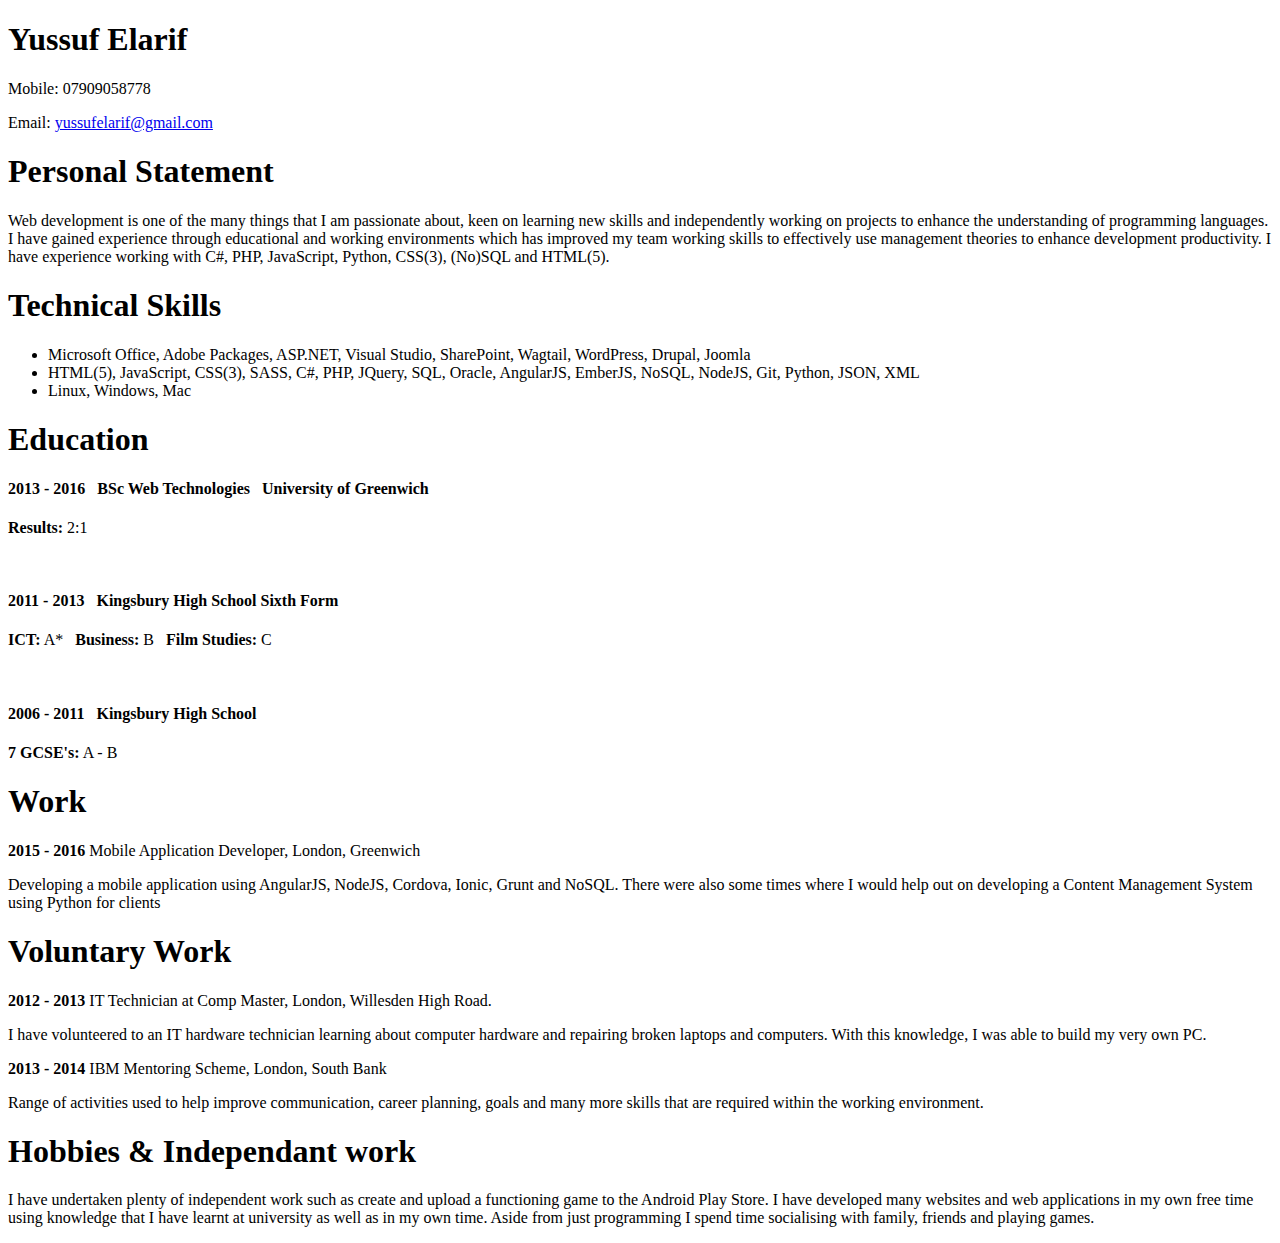
==== cvs/Vemuez/index.html @ 36cb6833 "pjcv" ====
<!DOCTYPE html>
<html>
  <head>
    <meta charset="utf-8">
    <title>CV</title>
  </head>
  <body>
    <section>
      <h1>Yussuf Elarif</h1>
      <p>Mobile: 07909058778</p>
      <p>Email: <a href="#">yussufelarif@gmail.com</a></p>
    </section>

    <section>
      <h1>Personal Statement</h1>
      <p>
        Web development is one of the many things that I am passionate about, keen on learning new skills and
independently working on projects to enhance the understanding of programming languages. I have gained
experience through educational and working environments which has improved my team working skills to
effectively use management theories to enhance development productivity. I have experience working with C#,
PHP, JavaScript, Python, CSS(3), (No)SQL and HTML(5).
      </p>
    </section>

    <section>
      <h1>Technical Skills</h1>
      <ul>
        <li>Microsoft Office, Adobe Packages, ASP.NET, Visual Studio, SharePoint, Wagtail, WordPress, Drupal, Joomla</li>
        <li>HTML(5), JavaScript, CSS(3), SASS, C#, PHP, JQuery, SQL, Oracle, AngularJS, EmberJS, NoSQL, NodeJS, Git, Python, JSON, XML</li>
        <li>Linux, Windows, Mac</li>
      </ul>
    </section>

    <section>
        <h1>Education</h1>
          <div>
            <h4>2013 - 2016 &nbsp; BSc Web Technologies &nbsp; University of Greenwich</h4>
            <p><b>Results:</b> 2:1</p>
          </div>

          <br/>

          <div>
            <h4>2011 - 2013 &nbsp; Kingsbury High School Sixth Form</h4>
            <p><b>ICT:</b> A* &nbsp; <b>Business:</b> B &nbsp; <b>Film Studies:</b> C</p>
          </div>

          <br/>

          <div>
            <h4>2006 - 2011 &nbsp; Kingsbury High School</h4>
            <p><b>7 GCSE's:</b> A - B</p>
          </div>
    </section>

    <section>
      <h1>Work</h1>
      <div>
        <p><b>2015 - 2016</b> Mobile Application Developer, London, Greenwich</p>
        <p>
          Developing a mobile application using AngularJS, NodeJS, Cordova, Ionic, Grunt and NoSQL. There were also
  some times where I would help out on developing a Content Management System using Python for clients
        </p>
      </div>
    </section>

    <section>
      <h1>Voluntary Work</h1>
      <div>
        <p><b>2012 - 2013</b> IT Technician at Comp Master, London, Willesden High Road.</p>
        <p>
          I have volunteered to an IT hardware technician learning about computer hardware and repairing broken
laptops and computers. With this knowledge, I was able to build my very own PC.
        </p>
      </div>
      <div>
        <p><b>2013 - 2014</b> IBM Mentoring Scheme, London, South Bank </p>
        <p>
          Range of activities used to help improve communication, career planning, goals and many more skills that are required within the working environment.
        </p>
      </div>
    </section>

    <section>
      <h1>Hobbies & Independant work</h1>
      <p>
        I have undertaken plenty of independent work such as create and upload a functioning game to the Android Play Store. I have developed many websites and web applications in my own free time using knowledge that I have learnt at university as well as in my own time. Aside from just programming I spend time socialising with family, friends and playing games.
      </p>
    </section>
  </body>
</html>
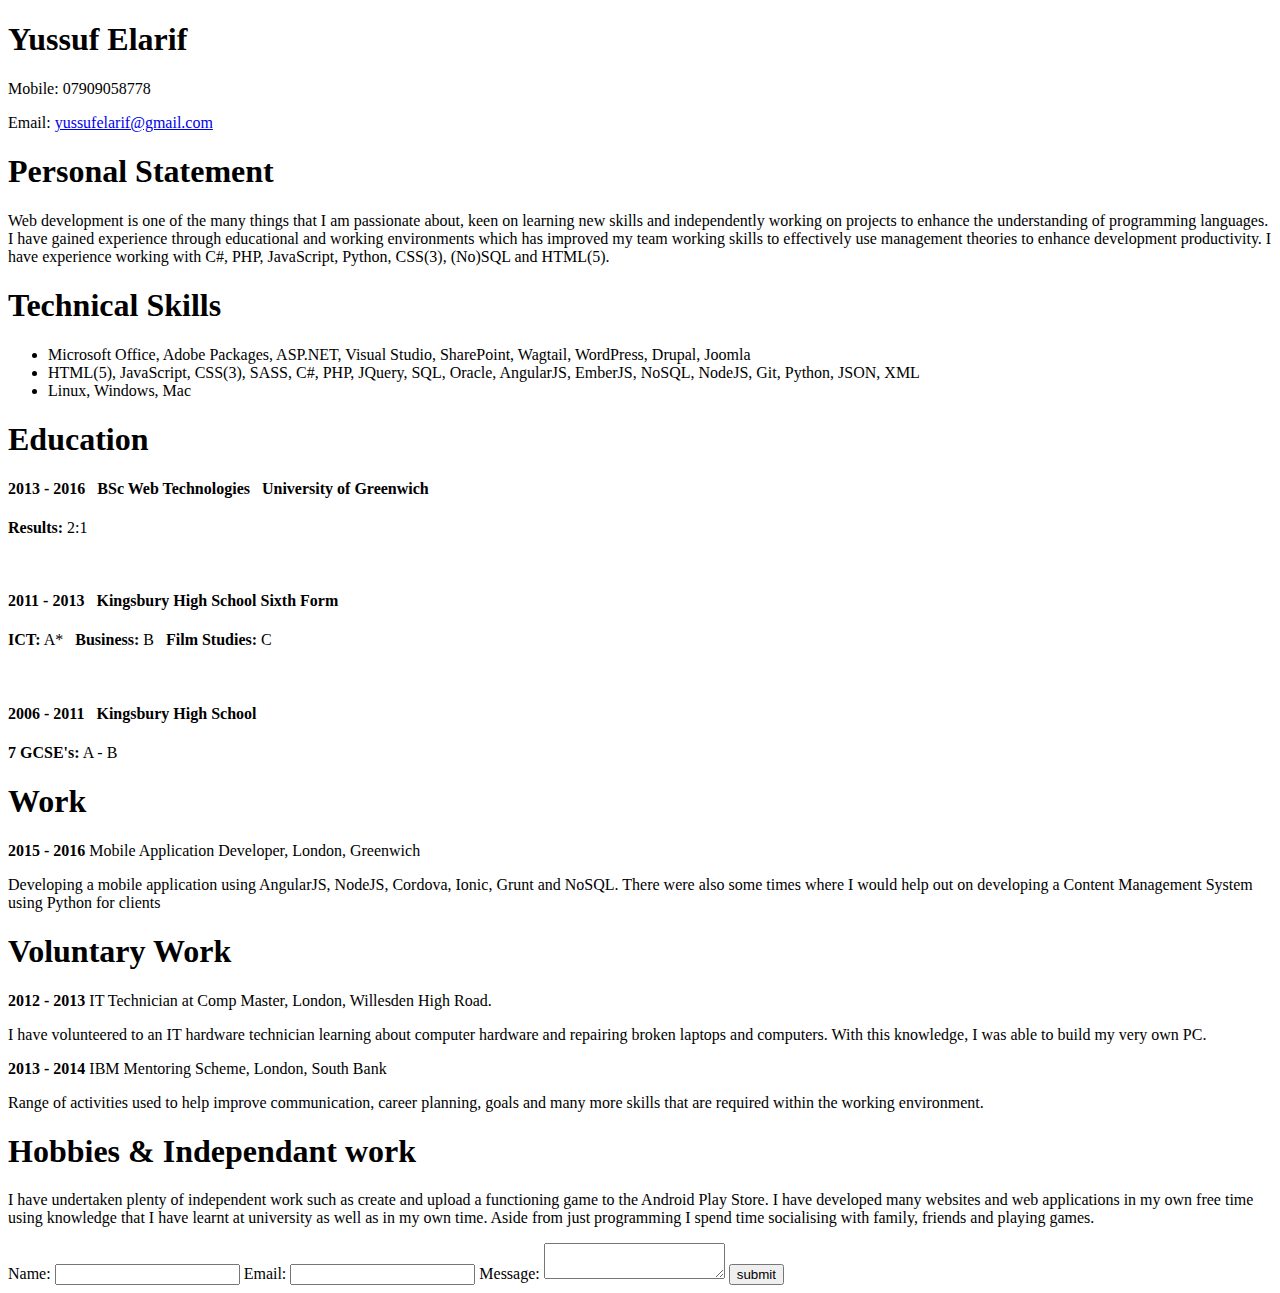
==== commit 2e6cc1a9: "updated version of vemuez CV" ====
--- a/cvs/Vemuez/index.html
+++ b/cvs/Vemuez/index.html
@@ -82,10 +82,27 @@
     </section>
 
     <section>
-      <h1>Hobbies & Independant work</h1>
+      <h1>Hobbies &amp; Independant work</h1>
       <p>
         I have undertaken plenty of independent work such as create and upload a functioning game to the Android Play Store. I have developed many websites and web applications in my own free time using knowledge that I have learnt at university as well as in my own time. Aside from just programming I spend time socialising with family, friends and playing games.
       </p>
     </section>
+
+    <footer>
+      <form method="POST" action="http://lacedeamon.spartaglobal.com/contactform">
+        <label for="name">Name: </label>
+        <input type="text" name="name" id="name"/>
+
+        <label for="email">Email: </label>
+        <input type="email" name="email" id="email" />
+
+        <input type="hidden" name="addressee" id="addressee" value="yussufelarif@gmail.com"/>
+
+        <label for="message">Message: </label>
+        <textarea name="message"></textarea>
+
+        <input type="submit" value="submit"/>
+      </form>
+    </footer>
   </body>
 </html>
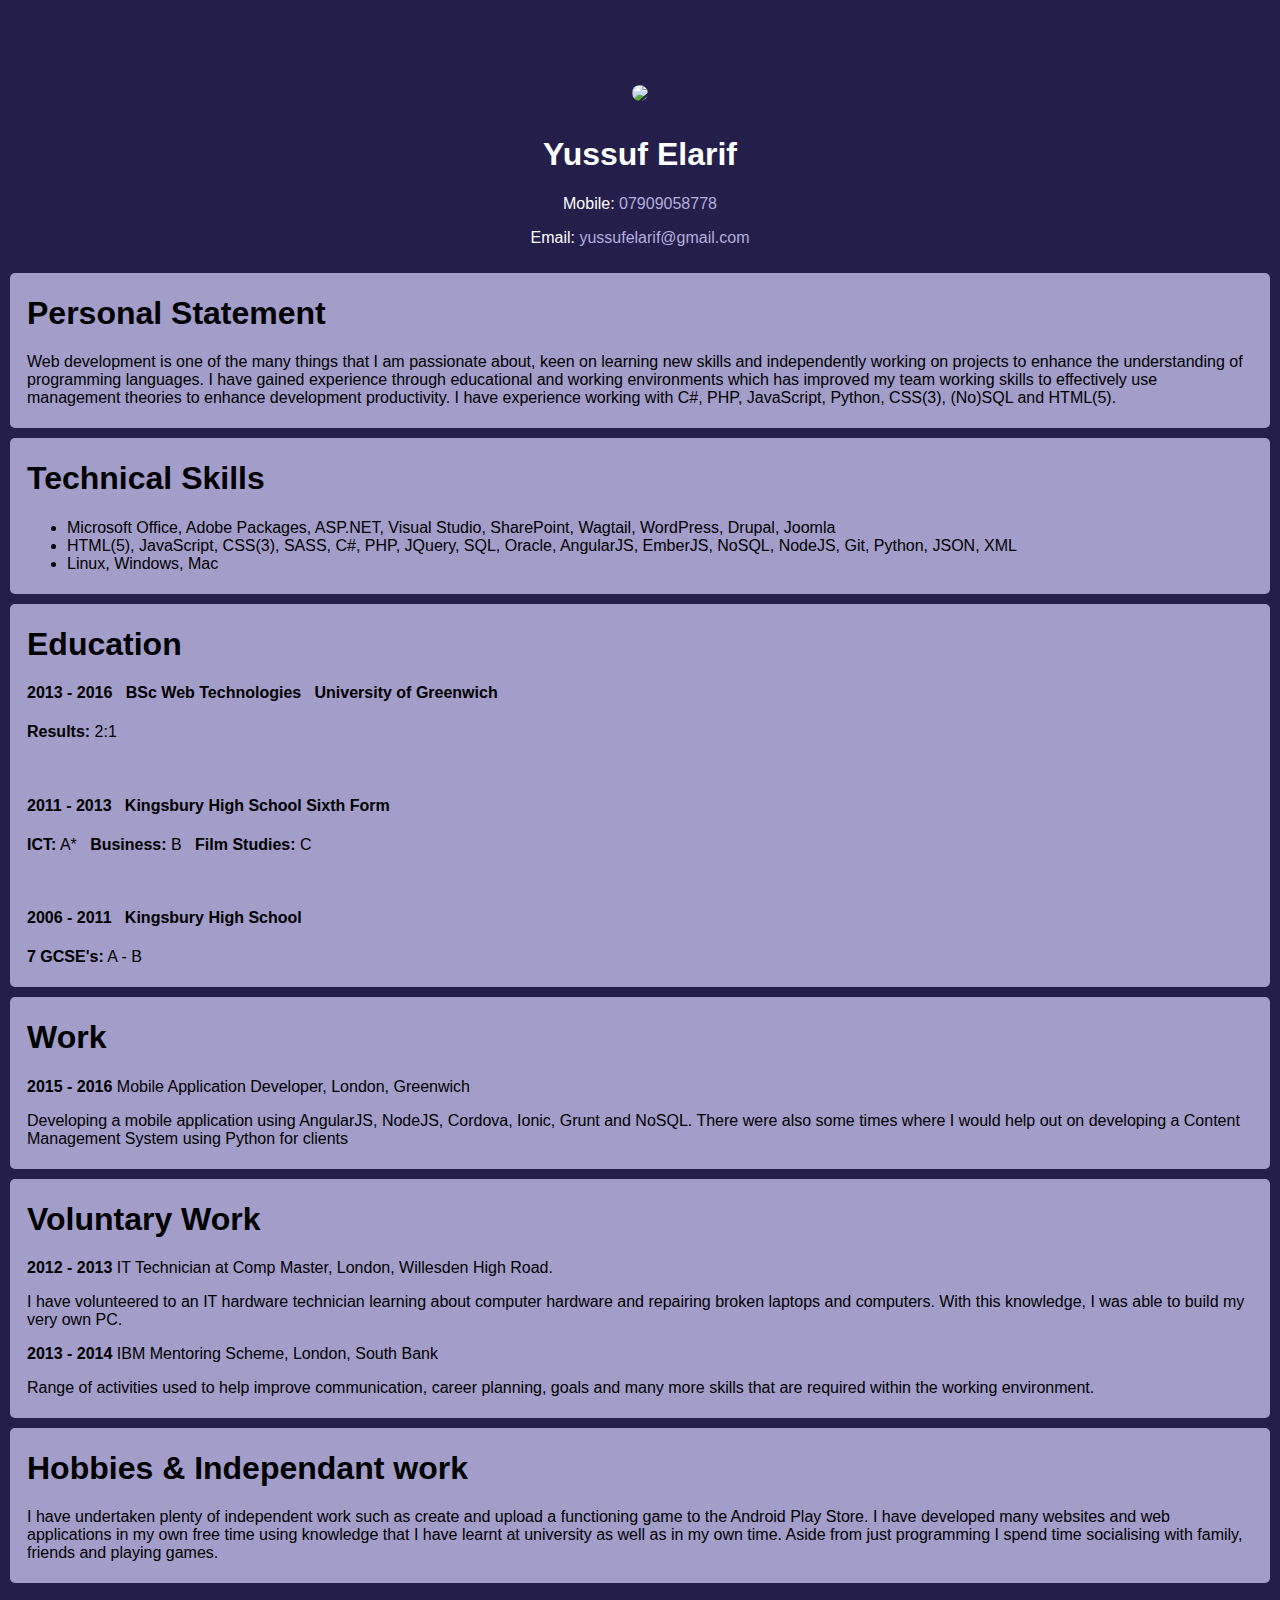
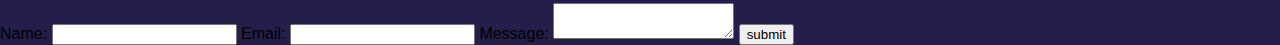
==== commit ab404a9f: "Added CSS, img and lang attribute" ====
--- a/cvs/Vemuez/index.html
+++ b/cvs/Vemuez/index.html
@@ -1,92 +1,97 @@
 <!DOCTYPE html>
-<html>
+<html lang="en">
   <head>
-    <meta charset="utf-8">
+    <meta charset="utf-8"/>
+    <link rel="stylesheet" href="css/style.css" charset="utf-8"/>
     <title>CV</title>
   </head>
   <body>
-    <section>
+    <header>
+      <div id="banner"></div>
+      <img id="profile" src="img/profile.jpg"/>
       <h1>Yussuf Elarif</h1>
-      <p>Mobile: 07909058778</p>
-      <p>Email: <a href="#">yussufelarif@gmail.com</a></p>
-    </section>
+      <p>Mobile: <span>07909058778</span></p>
+      <p>Email: <span>yussufelarif@gmail.com</span></p>
+    </header>
 
-    <section>
-      <h1>Personal Statement</h1>
-      <p>
-        Web development is one of the many things that I am passionate about, keen on learning new skills and
-independently working on projects to enhance the understanding of programming languages. I have gained
-experience through educational and working environments which has improved my team working skills to
-effectively use management theories to enhance development productivity. I have experience working with C#,
-PHP, JavaScript, Python, CSS(3), (No)SQL and HTML(5).
-      </p>
-    </section>
+    <main>
+      <section>
+        <h1>Personal Statement</h1>
+        <p>
+          Web development is one of the many things that I am passionate about, keen on learning new skills and
+  independently working on projects to enhance the understanding of programming languages. I have gained
+  experience through educational and working environments which has improved my team working skills to
+  effectively use management theories to enhance development productivity. I have experience working with C#,
+  PHP, JavaScript, Python, CSS(3), (No)SQL and HTML(5).
+        </p>
+      </section>
 
-    <section>
-      <h1>Technical Skills</h1>
-      <ul>
-        <li>Microsoft Office, Adobe Packages, ASP.NET, Visual Studio, SharePoint, Wagtail, WordPress, Drupal, Joomla</li>
-        <li>HTML(5), JavaScript, CSS(3), SASS, C#, PHP, JQuery, SQL, Oracle, AngularJS, EmberJS, NoSQL, NodeJS, Git, Python, JSON, XML</li>
-        <li>Linux, Windows, Mac</li>
-      </ul>
-    </section>
+      <section>
+        <h1>Technical Skills</h1>
+        <ul>
+          <li>Microsoft Office, Adobe Packages, ASP.NET, Visual Studio, SharePoint, Wagtail, WordPress, Drupal, Joomla</li>
+          <li>HTML(5), JavaScript, CSS(3), SASS, C#, PHP, JQuery, SQL, Oracle, AngularJS, EmberJS, NoSQL, NodeJS, Git, Python, JSON, XML</li>
+          <li>Linux, Windows, Mac</li>
+        </ul>
+      </section>
 
-    <section>
-        <h1>Education</h1>
-          <div>
-            <h4>2013 - 2016 &nbsp; BSc Web Technologies &nbsp; University of Greenwich</h4>
-            <p><b>Results:</b> 2:1</p>
-          </div>
+      <section>
+          <h1>Education</h1>
+            <div>
+              <h4>2013 - 2016 &nbsp; BSc Web Technologies &nbsp; University of Greenwich</h4>
+              <p><b>Results:</b> 2:1</p>
+            </div>
 
-          <br/>
+            <br/>
 
-          <div>
-            <h4>2011 - 2013 &nbsp; Kingsbury High School Sixth Form</h4>
-            <p><b>ICT:</b> A* &nbsp; <b>Business:</b> B &nbsp; <b>Film Studies:</b> C</p>
-          </div>
+            <div>
+              <h4>2011 - 2013 &nbsp; Kingsbury High School Sixth Form</h4>
+              <p><b>ICT:</b> A* &nbsp; <b>Business:</b> B &nbsp; <b>Film Studies:</b> C</p>
+            </div>
 
-          <br/>
+            <br/>
 
-          <div>
-            <h4>2006 - 2011 &nbsp; Kingsbury High School</h4>
-            <p><b>7 GCSE's:</b> A - B</p>
-          </div>
-    </section>
+            <div>
+              <h4>2006 - 2011 &nbsp; Kingsbury High School</h4>
+              <p><b>7 GCSE's:</b> A - B</p>
+            </div>
+      </section>
 
-    <section>
-      <h1>Work</h1>
-      <div>
-        <p><b>2015 - 2016</b> Mobile Application Developer, London, Greenwich</p>
+      <section>
+        <h1>Work</h1>
+        <div>
+          <p><b>2015 - 2016</b> Mobile Application Developer, London, Greenwich</p>
+          <p>
+            Developing a mobile application using AngularJS, NodeJS, Cordova, Ionic, Grunt and NoSQL. There were also
+    some times where I would help out on developing a Content Management System using Python for clients
+          </p>
+        </div>
+      </section>
+
+      <section>
+        <h1>Voluntary Work</h1>
+        <div>
+          <p><b>2012 - 2013</b> IT Technician at Comp Master, London, Willesden High Road.</p>
+          <p>
+            I have volunteered to an IT hardware technician learning about computer hardware and repairing broken
+  laptops and computers. With this knowledge, I was able to build my very own PC.
+          </p>
+        </div>
+        <div>
+          <p><b>2013 - 2014</b> IBM Mentoring Scheme, London, South Bank </p>
+          <p>
+            Range of activities used to help improve communication, career planning, goals and many more skills that are required within the working environment.
+          </p>
+        </div>
+      </section>
+
+      <section>
+        <h1>Hobbies &amp; Independant work</h1>
         <p>
-          Developing a mobile application using AngularJS, NodeJS, Cordova, Ionic, Grunt and NoSQL. There were also
-  some times where I would help out on developing a Content Management System using Python for clients
+          I have undertaken plenty of independent work such as create and upload a functioning game to the Android Play Store. I have developed many websites and web applications in my own free time using knowledge that I have learnt at university as well as in my own time. Aside from just programming I spend time socialising with family, friends and playing games.
         </p>
-      </div>
-    </section>
-
-    <section>
-      <h1>Voluntary Work</h1>
-      <div>
-        <p><b>2012 - 2013</b> IT Technician at Comp Master, London, Willesden High Road.</p>
-        <p>
-          I have volunteered to an IT hardware technician learning about computer hardware and repairing broken
-laptops and computers. With this knowledge, I was able to build my very own PC.
-        </p>
-      </div>
-      <div>
-        <p><b>2013 - 2014</b> IBM Mentoring Scheme, London, South Bank </p>
-        <p>
-          Range of activities used to help improve communication, career planning, goals and many more skills that are required within the working environment.
-        </p>
-      </div>
-    </section>
-
-    <section>
-      <h1>Hobbies &amp; Independant work</h1>
-      <p>
-        I have undertaken plenty of independent work such as create and upload a functioning game to the Android Play Store. I have developed many websites and web applications in my own free time using knowledge that I have learnt at university as well as in my own time. Aside from just programming I spend time socialising with family, friends and playing games.
-      </p>
-    </section>
+      </section>
+    </main>
 
     <footer>
       <form method="POST" action="http://lacedeamon.spartaglobal.com/contactform">
--- a/cvs/Vemuez/css/style.css
+++ b/cvs/Vemuez/css/style.css
@@ -0,0 +1,42 @@
+body {
+  background-color:#231E4A;
+  margin:0;
+  font-family: Arial, Verdana, sans-serif;
+}
+
+header {
+  text-align:center;
+  color: #FFFFFF;
+}
+
+header div#banner {
+  background: url('/img/banner.jpg') no-repeat fixed;
+  background-size: contain;
+  position:absolute;
+  width:100%;
+  height:150px;
+  left:0;
+  z-index:-1;
+}
+
+header img {
+  width:150px;
+  height:auto;
+  border-radius:150px;
+  border:10px solid #231E4A;
+  margin-top:75px;
+}
+header span {
+  color: #B4AFDE;
+}
+
+main {
+  padding:10px;
+}
+
+main section {
+  background-color: #A29DC9;
+  border-radius: 5px;
+  padding:0.5px 17px 5px 17px;
+  margin-bottom:10px;
+}
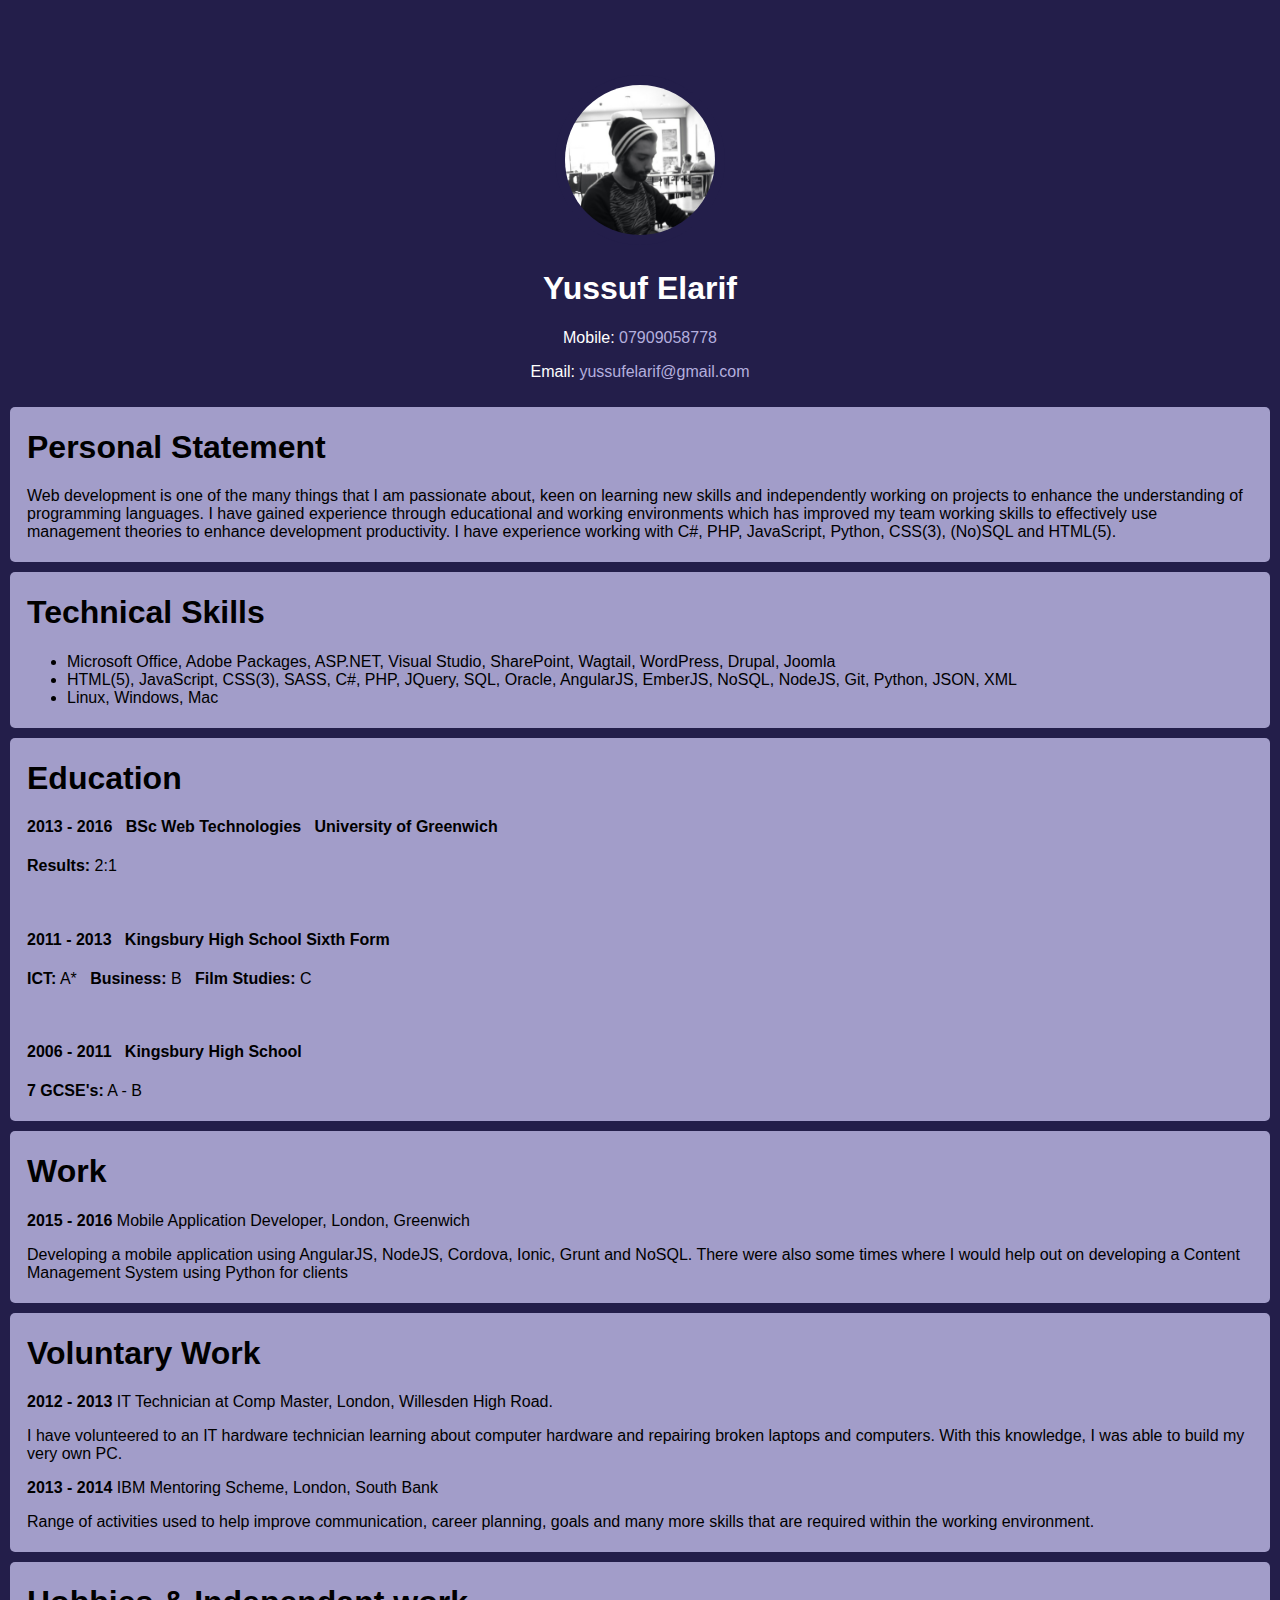
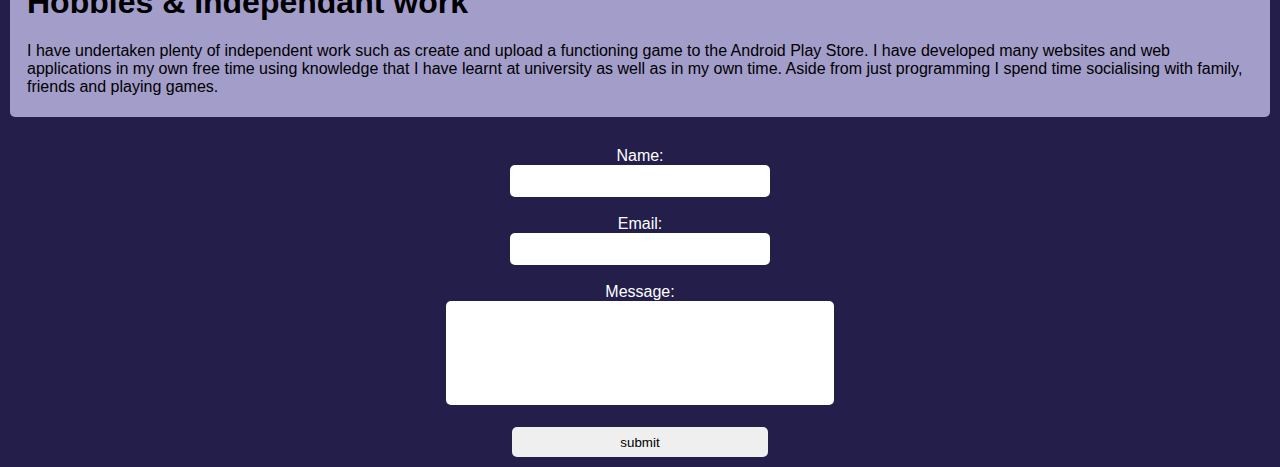
==== commit f36a289f: "changed form css to look a bit more appealing" ====
--- a/cvs/Vemuez/index.html
+++ b/cvs/Vemuez/index.html
@@ -95,16 +95,16 @@
 
     <footer>
       <form method="POST" action="http://lacedeamon.spartaglobal.com/contactform">
-        <label for="name">Name: </label>
-        <input type="text" name="name" id="name"/>
+        <label for="name">Name: </label><br/>
+        <input type="text" name="name" id="name"/><br/><br/>
 
-        <label for="email">Email: </label>
-        <input type="email" name="email" id="email" />
+        <label for="email">Email: </label><br/>
+        <input type="email" name="email" id="email"/><br/><br/>
 
         <input type="hidden" name="addressee" id="addressee" value="yussufelarif@gmail.com"/>
 
-        <label for="message">Message: </label>
-        <textarea name="message"></textarea>
+        <label for="message">Message: </label><br/>
+        <textarea name="message"></textarea><br/><br/>
 
         <input type="submit" value="submit"/>
       </form>
--- a/cvs/Vemuez/css/style.css
+++ b/cvs/Vemuez/css/style.css
@@ -4,7 +4,7 @@
   font-family: Arial, Verdana, sans-serif;
 }
 
-header {
+header, footer {
   text-align:center;
   color: #FFFFFF;
 }
@@ -30,7 +30,7 @@
   color: #B4AFDE;
 }
 
-main {
+main, footer {
   padding:10px;
 }
 
@@ -40,3 +40,22 @@
   padding:0.5px 17px 5px 17px;
   margin-bottom:10px;
 }
+
+footer form input {
+  width:20vw;
+  height:30px;
+  border-radius: 5px;
+  border:none;
+}
+
+footer form input[type=submit]:hover {
+    cursor:pointer;
+}
+
+footer form textarea {
+  width:30vw;
+  height:100px;
+  border-radius:5px;
+  border:none;
+  resize:none;
+}
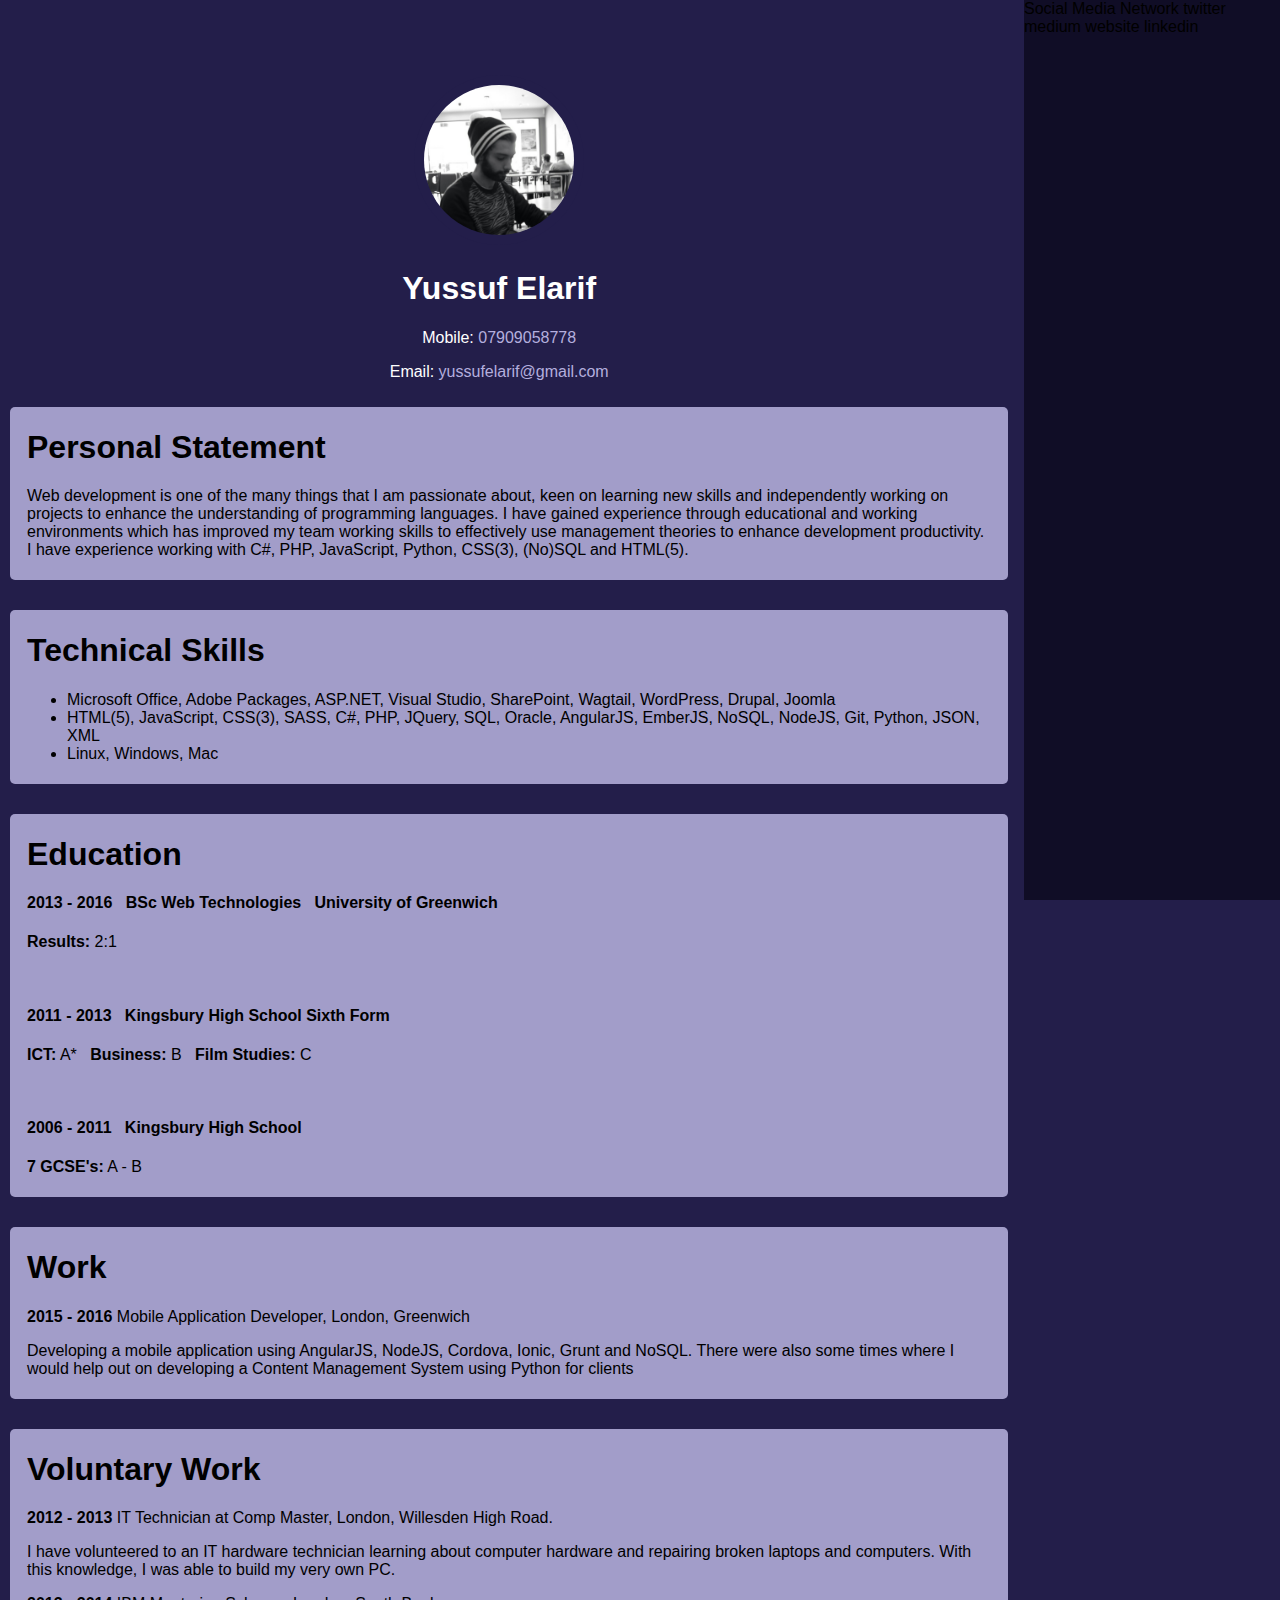
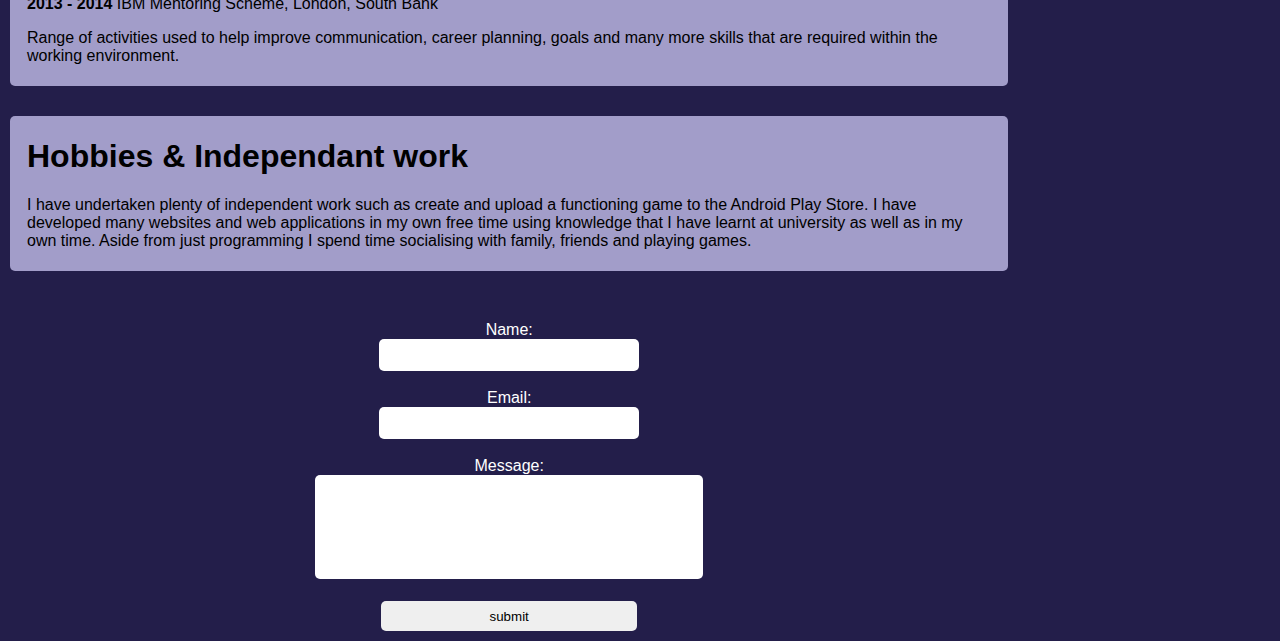
==== commit a64894f6: "added linkedin link aside" ====
--- a/cvs/Vemuez/index.html
+++ b/cvs/Vemuez/index.html
@@ -13,6 +13,15 @@
       <p>Mobile: <span>07909058778</span></p>
       <p>Email: <span>yussufelarif@gmail.com</span></p>
     </header>
+
+    <aside>
+      Social Media Network
+
+      twitter
+      medium
+      website
+      linkedin
+    </aside>
 
     <main>
       <section>
--- a/cvs/Vemuez/css/style.css
+++ b/cvs/Vemuez/css/style.css
@@ -2,6 +2,9 @@
   background-color:#231E4A;
   margin:0;
   font-family: Arial, Verdana, sans-serif;
+}
+header, main, footer {
+  width:78vw;
 }
 
 header, footer {
@@ -30,6 +33,17 @@
   color: #B4AFDE;
 }
 
+aside {
+  position:fixed;
+  right:0;
+  top:0;
+  display:inline-block;
+  float:right;
+  width:20vw;
+  height:100vh;
+  background-color:#100D26;
+}
+
 main, footer {
   padding:10px;
 }
@@ -38,7 +52,8 @@
   background-color: #A29DC9;
   border-radius: 5px;
   padding:0.5px 17px 5px 17px;
-  margin-bottom:10px;
+  margin-bottom:30px;
+  position:relative;
 }
 
 footer form input {
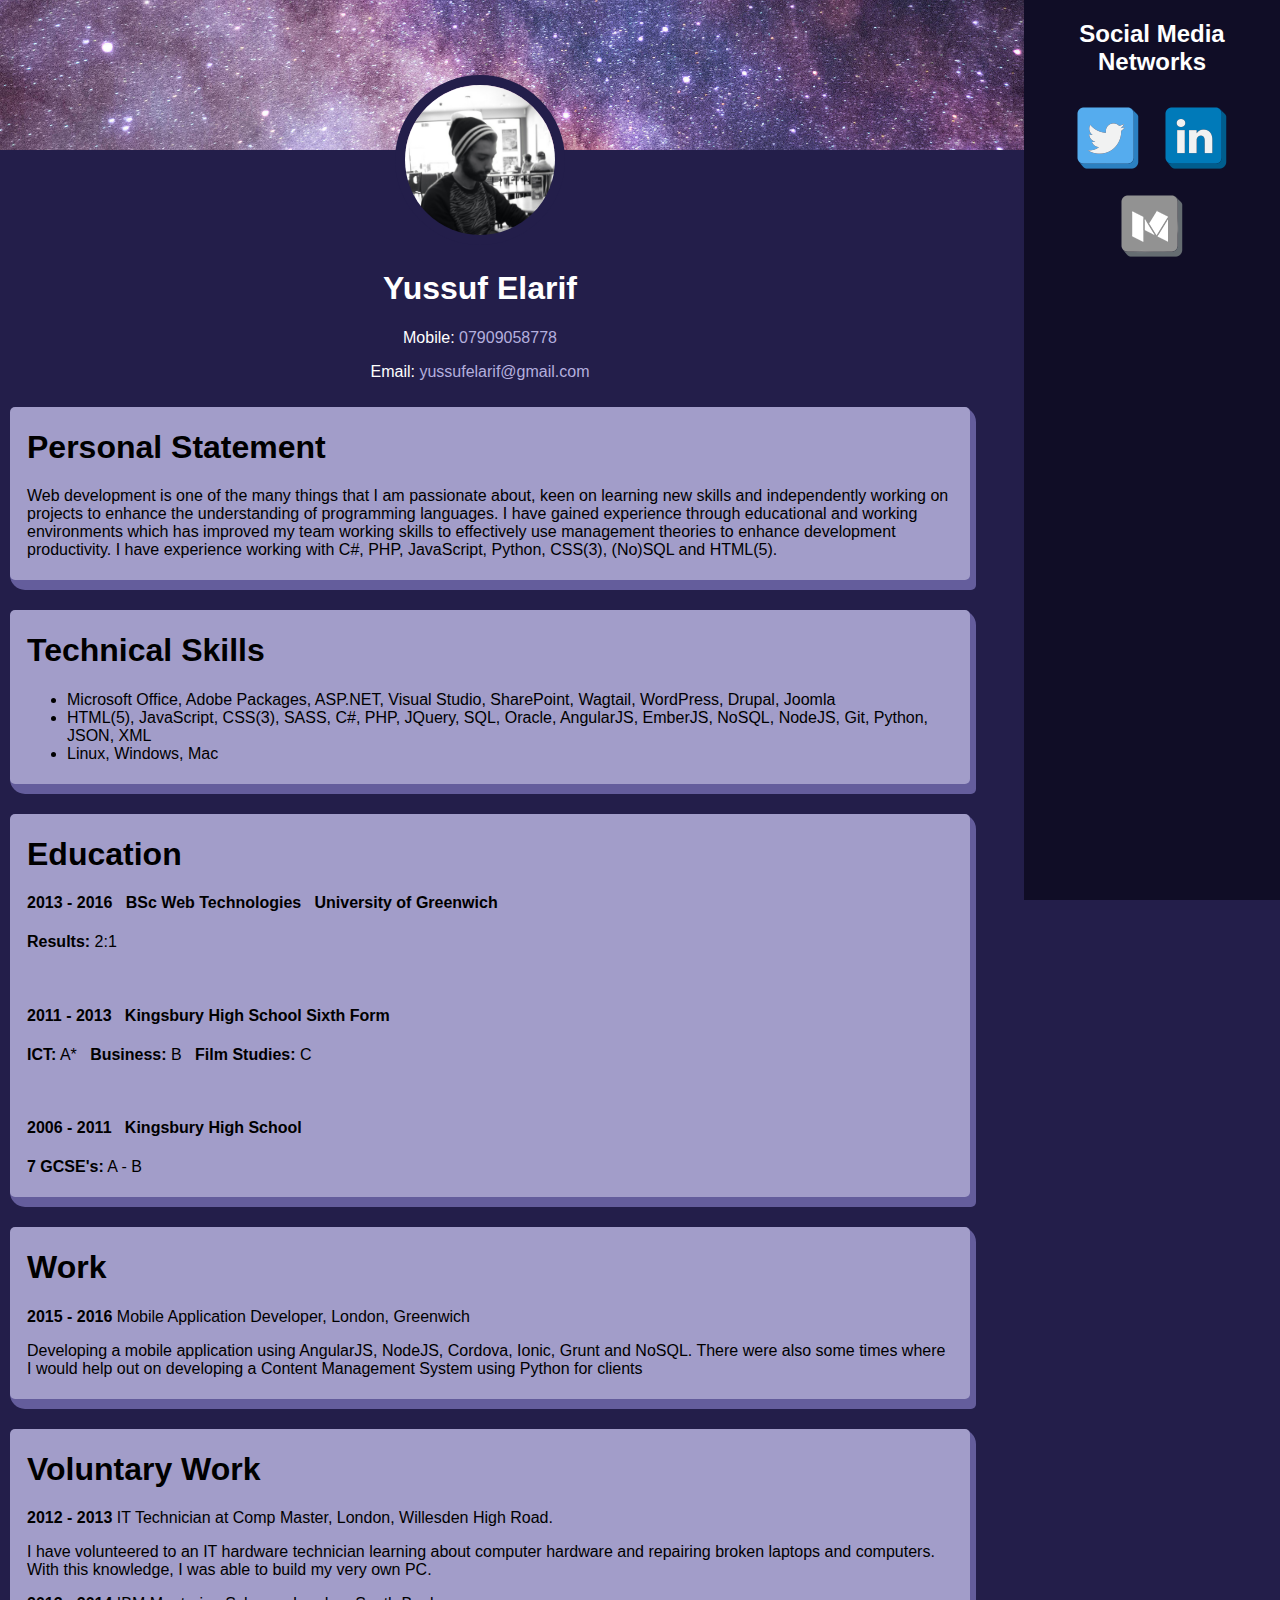
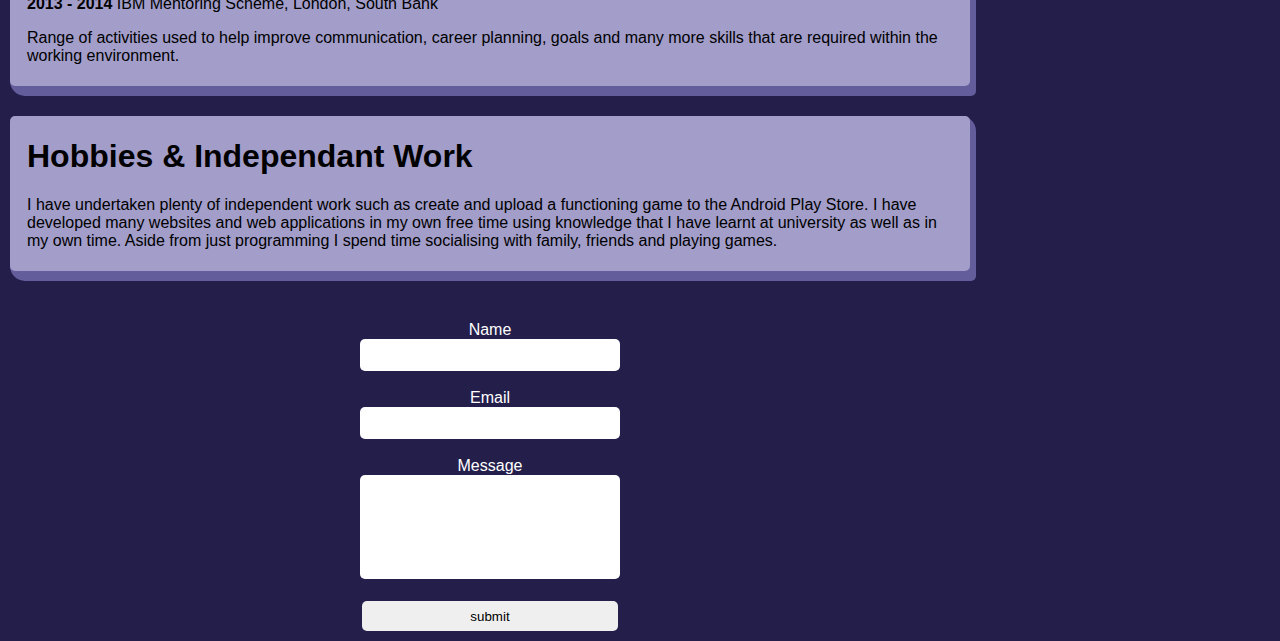
==== commit 2491a678: "Finished adding social media, made sections look 3D and fixed textarea box" ====
--- a/cvs/Vemuez/index.html
+++ b/cvs/Vemuez/index.html
@@ -15,12 +15,10 @@
     </header>
 
     <aside>
-      Social Media Network
-
-      twitter
-      medium
-      website
-      linkedin
+      <h2>Social Media Networks</h2>
+      <a href="http://twitter.com" target="_blank"><img src="img/twitter.png"/></a>
+      <a href="http://linkedin.com" target="_blank"><img src="img/linkedin.png"/></a>
+      <a href="http://medium.com" target="_blank"><img src="img/medium.png"/></a>
     </aside>
 
     <main>
@@ -104,15 +102,15 @@
 
     <footer>
       <form method="POST" action="http://lacedeamon.spartaglobal.com/contactform">
-        <label for="name">Name: </label><br/>
+        <label for="name">Name</label><br/>
         <input type="text" name="name" id="name"/><br/><br/>
 
-        <label for="email">Email: </label><br/>
+        <label for="email">Email</label><br/>
         <input type="email" name="email" id="email"/><br/><br/>
 
         <input type="hidden" name="addressee" id="addressee" value="yussufelarif@gmail.com"/>
 
-        <label for="message">Message: </label><br/>
+        <label for="message">Message</label><br/>
         <textarea name="message"></textarea><br/><br/>
 
         <input type="submit" value="submit"/>
--- a/cvs/Vemuez/css/style.css
+++ b/cvs/Vemuez/css/style.css
@@ -3,8 +3,13 @@
   margin:0;
   font-family: Arial, Verdana, sans-serif;
 }
+  
+h1, h2, h3 {
+  text-transform: capitalize;
+}
+
 header, main, footer {
-  width:78vw;
+  width:75vw;
 }
 
 header, footer {
@@ -13,7 +18,7 @@
 }
 
 header div#banner {
-  background: url('/img/banner.jpg') no-repeat fixed;
+  background: url('../img/banner.jpg') no-repeat fixed;
   background-size: contain;
   position:absolute;
   width:100%;
@@ -34,6 +39,7 @@
 }
 
 aside {
+  text-align: center;
   position:fixed;
   right:0;
   top:0;
@@ -42,6 +48,11 @@
   width:20vw;
   height:100vh;
   background-color:#100D26;
+  color:#FFFFFF;
+}
+
+aside img {
+  margin:10px;
 }
 
 main, footer {
@@ -56,6 +67,21 @@
   position:relative;
 }
 
+main section:before {
+  content:'';
+  width:75.5vw;
+  height: calc(100% + 10px);
+
+  background-color:#645D9C;
+  position:absolute;
+  z-index:-1;
+  top:0;
+  left:0;
+
+  border-radius:15px;
+  border-bottom-right-radius:5px;
+}
+
 footer form input {
   width:20vw;
   height:30px;
@@ -68,7 +94,7 @@
 }
 
 footer form textarea {
-  width:30vw;
+  width:20vw;
   height:100px;
   border-radius:5px;
   border:none;
